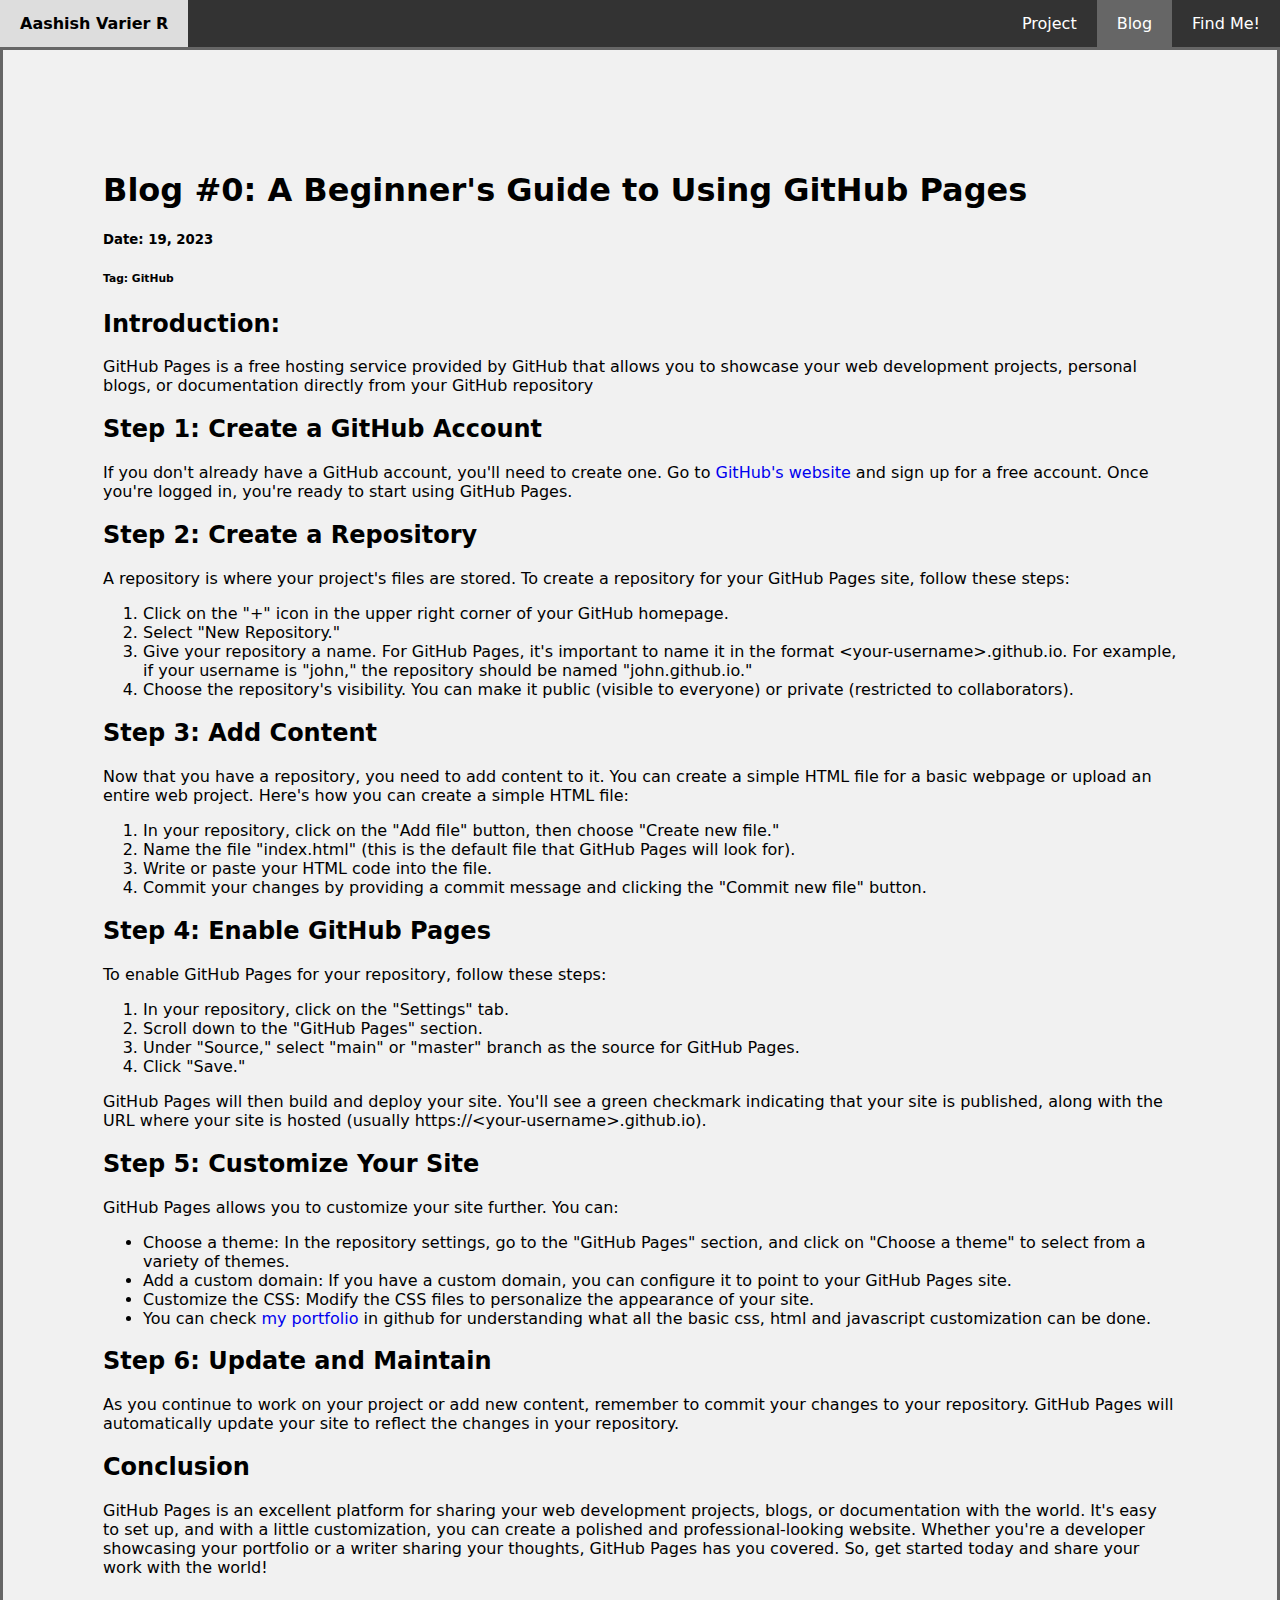
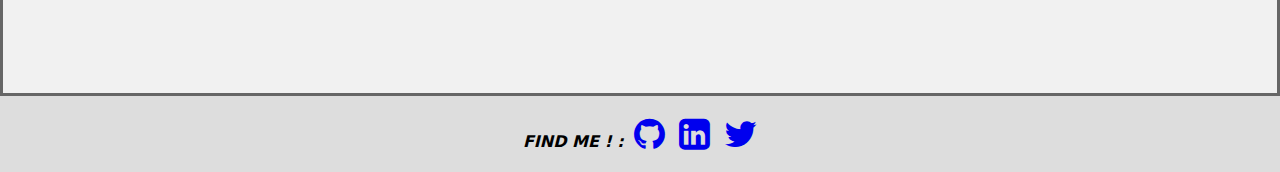
==== blog/blog0.html @ a0e8b2be "blog0" ====
<!DOCTYPE html>
<html lang="en">
<head>
<meta charset="UTF-8">
<meta name="viewport" content="width=device-width, initial-scale=1">
<link rel="stylesheet" href="../css/style.css">
<link rel="stylesheet" href="https://cdnjs.cloudflare.com/ajax/libs/font-awesome/4.7.0/css/font-awesome.min.css">
<meta charset="UTF-8">
<meta name="viewport" content="width=device-width, initial-scale=1.0">
<meta name="description" content="Learn how to use GitHub Pages for hosting your web projects, blogs, or documentation. Follow this step-by-step guide to set up and customize your GitHub Pages site.">
<meta name="keywords" content="GitHub Pages, web development, hosting, GitHub, website, SEO">
<title>AashishVarierR : A Beginner's Guide to Using GitHub Pages</title>

<!-- Add Open Graph and Twitter Card meta tags for better social sharing -->
<meta property="og:title" content="A Beginner's Guide to Using GitHub Pages">
<meta property="og:description" content="Learn how to use GitHub Pages for hosting your web projects, blogs, or documentation. Follow this step-by-step guide to set up and customize your GitHub Pages site.">
<meta property="og:type" content="article">
<meta property="og:url" content="https://github.com/AashishVarier/portfolio/blog/blog0.html">
<meta property="og:image" content="https://github.com/AashishVarier/portfolio/blog/blog0.html">
<meta name="twitter:card" content="summary_large_image">
<meta name="twitter:title" content="A Beginner's Guide to Using GitHub Pages">
<meta name="twitter:description" content="Learn how to use GitHub Pages for hosting your web projects, blogs, or documentation. Follow this step-by-step guide to set up and customize your GitHub Pages site.">
<meta name="twitter:image" content="https://github.com/AashishVarier/portfolio/blog/blog0.html">

<!-- Add canonical URL to prevent duplicate content issues -->
<link rel="canonical" href="https://github.com/AashishVarier/portfolio/blog/blog0.html">

<!-- Include a robots meta tag to allow indexing -->
<meta name="robots" content="index, follow">
</head>
<body>


<div class="navbar">
  <a href="../index.html" ><b>Aashish Varier R</b></a>
  <a  href="javascript: document.body.scrollIntoView(false);"class="right">Find Me!</a>
  <a href="../html/blog.html" class="right active">Blog</a>
  <a href="../html/project.html" class="right">Project</a>
</div>
<div class ="center">
  <h1>Blog #0: A Beginner's Guide to Using GitHub Pages</h1>
  <h5>Date: 19, 2023</h5>
  <h6>Tag: GitHub </h6>
<h2>Introduction:</h2>
  <p>GitHub Pages is a free hosting service provided by GitHub that allows you to showcase your web development projects, personal blogs, or documentation directly from your GitHub repository</p>
<h2>Step 1: Create a GitHub Account</h2>

<p>If you don't already have a GitHub account, you'll need to create one. Go to <a href="https://github.com/">GitHub's website</a> and sign up for a free account. Once you're logged in, you're ready to start using GitHub Pages.</p>

<h2>Step 2: Create a Repository</h2>

<p>A repository is where your project's files are stored. To create a repository for your GitHub Pages site, follow these steps:</p>

<ol>
    <li>Click on the "+" icon in the upper right corner of your GitHub homepage.</li>
    <li>Select "New Repository."</li>
    <li>Give your repository a name. For GitHub Pages, it's important to name it in the format &lt;your-username&gt;.github.io. For example, if your username is "john," the repository should be named "john.github.io."</li>
    <li>Choose the repository's visibility. You can make it public (visible to everyone) or private (restricted to collaborators).</li>
</ol>

<h2>Step 3: Add Content</h2>

<p>Now that you have a repository, you need to add content to it. You can create a simple HTML file for a basic webpage or upload an entire web project. Here's how you can create a simple HTML file:</p>

<ol>
    <li>In your repository, click on the "Add file" button, then choose "Create new file."</li>
    <li>Name the file "index.html" (this is the default file that GitHub Pages will look for).</li>
    <li>Write or paste your HTML code into the file.</li>
    <li>Commit your changes by providing a commit message and clicking the "Commit new file" button.</li>
</ol>

<h2>Step 4: Enable GitHub Pages</h2>

<p>To enable GitHub Pages for your repository, follow these steps:</p>

<ol>
    <li>In your repository, click on the "Settings" tab.</li>
    <li>Scroll down to the "GitHub Pages" section.</li>
    <li>Under "Source," select "main" or "master" branch as the source for GitHub Pages.</li>
    <li>Click "Save."</li>
</ol>

<p>GitHub Pages will then build and deploy your site. You'll see a green checkmark indicating that your site is published, along with the URL where your site is hosted (usually https://&lt;your-username&gt;.github.io).</p>

<h2>Step 5: Customize Your Site</h2>

<p>GitHub Pages allows you to customize your site further. You can:</p>

<ul>
    <li>Choose a theme: In the repository settings, go to the "GitHub Pages" section, and click on "Choose a theme" to select from a variety of themes.</li>
    <li>Add a custom domain: If you have a custom domain, you can configure it to point to your GitHub Pages site.</li>
    <li>Customize the CSS: Modify the CSS files to personalize the appearance of your site.</li>
    <li>You can check <a href="https://github.com/AashishVarier/portfolio">my portfolio</a> in github for understanding what all the basic css, html and javascript customization can be done.</li>
</ul>

<h2>Step 6: Update and Maintain</h2>

<p>As you continue to work on your project or add new content, remember to commit your changes to your repository. GitHub Pages will automatically update your site to reflect the changes in your repository.</p>

<h2>Conclusion</h2>

<p>GitHub Pages is an excellent platform for sharing your web development projects, blogs, or documentation with the world. It's easy to set up, and with a little customization, you can create a polished and professional-looking website. Whether you're a developer showcasing your portfolio or a writer sharing your thoughts, GitHub Pages has you covered. So, get started today and share your work with the world!</p>

</div>

<div class="footer">
  <i class="blink"><b>FIND ME ! :</b>&nbsp </i> 
  <a href="https://github.com/AashishVarier" >
    <i class="fa fa-github animate" style="font-size:36px" >&nbsp</i>
    </a>
  <a href="https://www.linkedin.com/in/aashish-varier-2b232489/" >
    <i class="fa fa-linkedin-square animate" style="font-size:36px" >&nbsp</i>
  </a>
  <a href="https://twitter.com/arvariable" >
    <i class="fa fa-twitter animate" style="font-size:36px" ></i>
  </a>
</div>
<script type="text/javascript" src="../script/script.js"></script>
</body>
</html>
---- css/style.css ----
* {
    box-sizing: border-box;
  }
  
  /* Style the body */
  body {
    font-family:system-ui, -apple-system, BlinkMacSystemFont, 'Segoe UI', Roboto, Oxygen, Ubuntu, Cantarell, 'Open Sans', 'Helvetica Neue', sans-serif;
    margin: 0;
  }
  
  /* Header/logo Title */
  .header {
    padding: 80px;
    text-align: center;
    background-image: url(../image/banner.jpg);
    background-size:contain;
    background-repeat:round;
    color: white;
  }
  
  /* Increase the font size of the heading */
  .header h1 {
    font-size: 40px;
  }
  
  /* Sticky navbar - toggles between relative and fixed, depending on the scroll position. It is positioned relative until a given offset position is met in the viewport - then it "sticks" in place (like position:fixed). The sticky value is not supported in IE or Edge 15 and earlier versions. However, for these versions the navbar will inherit default position */
  .navbar {
    overflow: hidden;
    background-color: #333;
    position: sticky;
    position: -webkit-sticky;
    top: 0;
  }
  
  .fliter {
    overflow: hidden;
    background-color: #666;
    position: sticky;
    position: -webkit-sticky;
    top: 0;
  }
  /* Style the navigation bar links */
  .navbar a {
    float: left;
    display: block;
    color: white;
    text-align: center;
    padding: 14px 20px;
    text-decoration: none;
  }

  .fliter a {
    float: left;
    display: block;
    color: white;
    text-align: center;
    padding: 14px 20px;
    text-decoration: none;
  }
  
  
  /* Right-aligned link */
  .navbar a.right {
    float: right;
  }
  
  
  /* Change color on hover */
  .navbar a:hover {
    background-color: #ddd;
    color: black;
  }
  .filter a:hover {
    background-color: #ddd;
    color: black;
  }
  
  /* Active/current link */
  .navbar a.active {
    background-color: #666;
    color: white;
  }

  .filter a.active {
    background-color: #666;
    color: white;
  }
  
  /* Column container */
  .row {  
    display: -ms-flexbox; /* IE10 */
    display: flex;
    -ms-flex-wrap: wrap; /* IE10 */
    flex-wrap: wrap;
  }
  
  /* Create two unequal columns that sits next to each other */
  /* Sidebar/left column */
  .side {
    -ms-flex: 20%; /* IE10 */
    flex: 20%;
    background-color: #aaa;
    padding: 20px;
    
  }


  /* Main column */
  .main {   
    -ms-flex: 70%; /* IE10 */
    flex: 70%;
    background-color: #f1f1f1;
    padding: 50px;
    vertical-align:middle;
    border: 3px solid #666;
  }
  .main:hover {
    background-color: #ddd;
    color: black;
  }
  .center {   
    -ms-flex: 30%; /* IE10 */
    flex:30%;
    background-color: #f1f1f1;
    padding: 100px;
    vertical-align:middle;
    border: 3px solid #666;
    display: none;
  }

  .center:hover {
    background-color: #ddd;
    color: black;
  }

  
  /*Avatar*/
  .avatar {
    width:250px;
    height:250px;
    border-radius:50%;
    overflow:hidden;
    
  }
  /* Fake image, just for this example */
  .fakeimg {
    background-color: #aaa;
    width: 100%;
    padding: 20px;
  }
  
  /* Footer */
  .footer {
    padding: 20px;
    text-align: center;
    background: #ddd; 
  }
 /*animate*/
 .animate {
  -webkit-animation: animate_cl 5s;
  animation: animate_cl 5s;
  -webkit-animation-iteration-count: infinite;
  animation-iteration-count: infinite;
}

@keyframes animate_cl {
  0%   {color:red;}
  50%  {color:blue;}
  100% {color:red;}
}

@-webkit-keyframes animate_cl {
  0%   {color:red;}
  50%  {color:blue;}
  100% {color:red;}
} 
/*blink*/
.blink {
  animation: blink 1s steps(1, end) infinite;
  
}

@keyframes blink {
  0% {
    opacity: 1;
  }
  50% {
    opacity: 0;
  }
  100% {
    opacity: 1;
  }
}

  /* Responsive layout - when the screen is less than 700px wide, make the two columns stack on top of each other instead of next to each other */
  @media screen and (max-width: 700px) {
    .row {   
      flex-direction: column;
    }
  }
  
  /* Responsive layout - when the screen is less than 400px wide, make the navigation links stack on top of each other instead of next to each other */
  @media screen and (max-width: 400px) {
    .navbar a {
      float: none;
      width: 100%;
    }
  }
  @media screen and (max-width: 400px) {
    .filter a {
      float: none;
      width: 100%;
    }
  }
/*remove link underline  */
a:link {
    text-decoration: none;    
}
/* The "show" class is added to the filtered elements */
.show {
  display: block;
}

/* Style the buttons */
.btn {
  border: none;
  outline: none;
  padding: 12px 16px;
  background-color: #f1f1f1;
  cursor: pointer;
}

.btn:hover {
  background-color: #ddd;
}

.btn.active {
  background-color: #666;
  color: white;
}
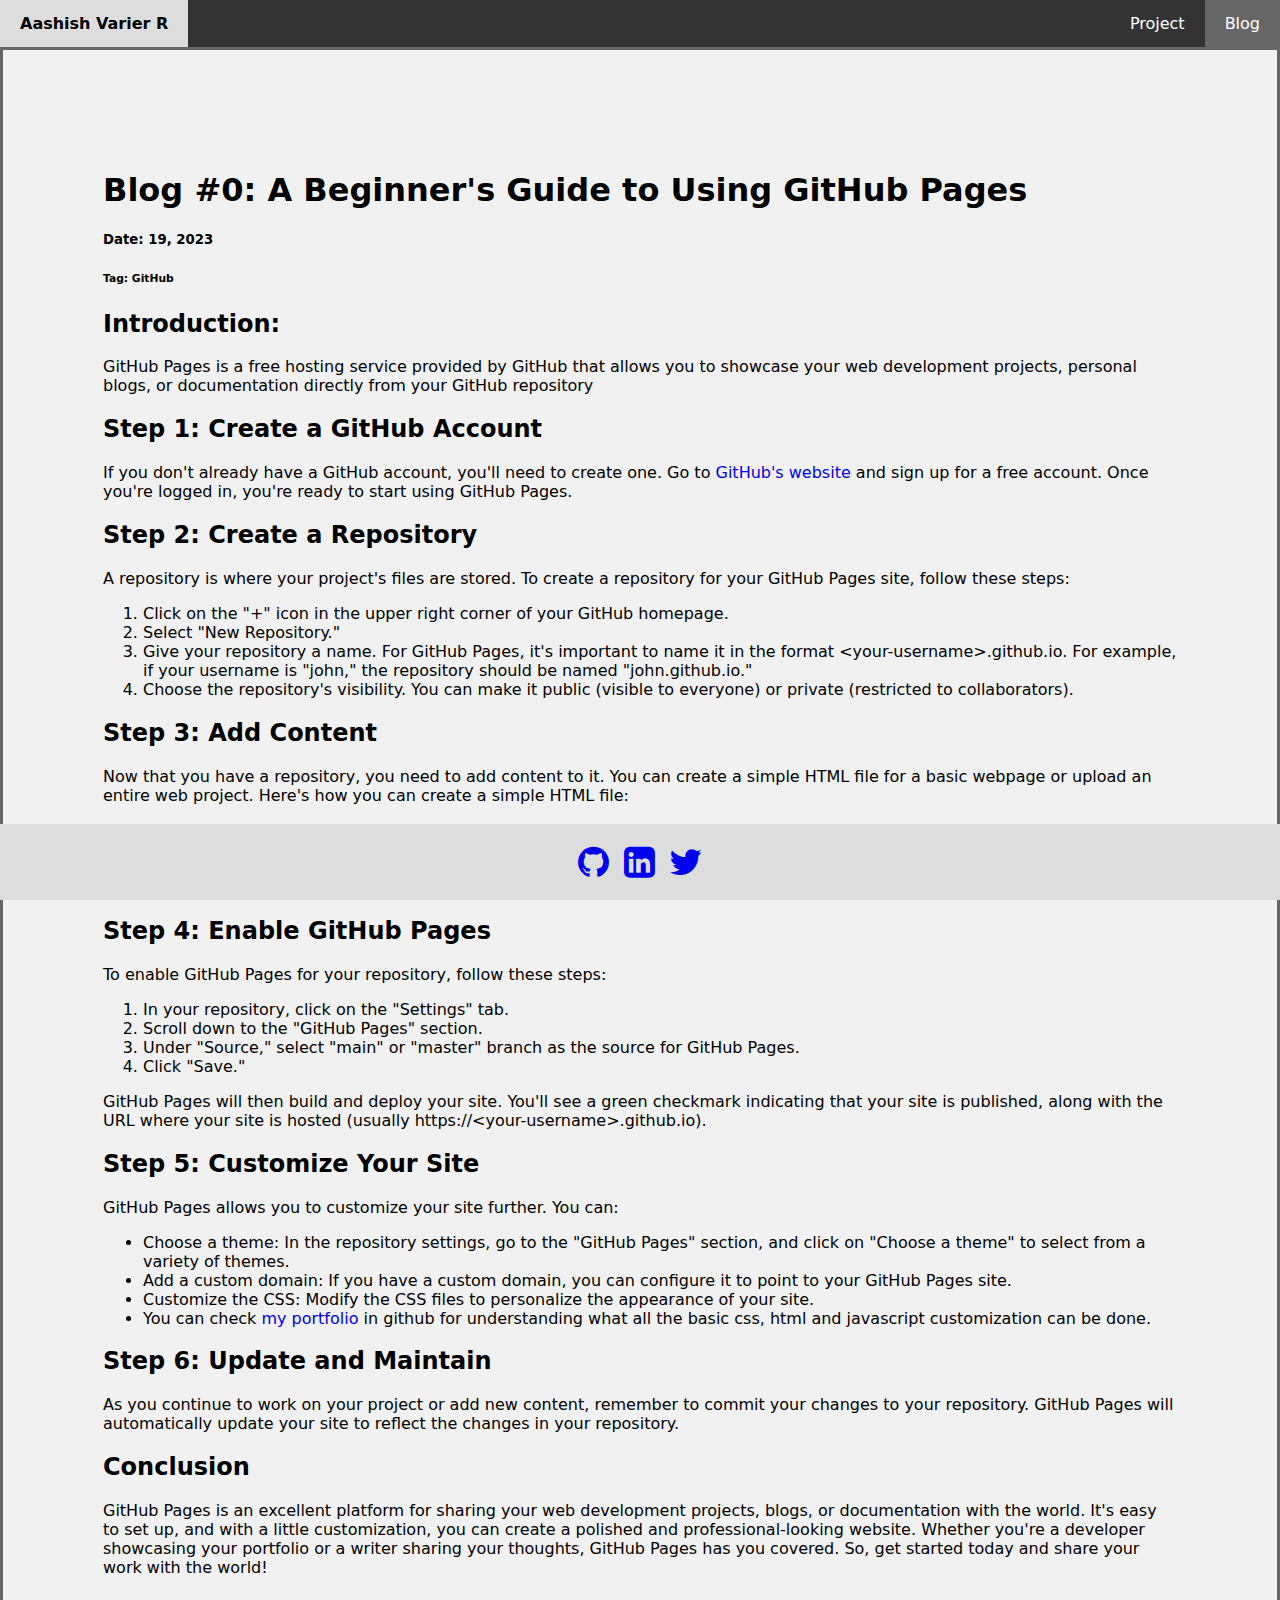
==== commit ef315330: "outline update" ====
--- a/blog/blog0.html
+++ b/blog/blog0.html
@@ -15,15 +15,15 @@
 <meta property="og:title" content="A Beginner's Guide to Using GitHub Pages">
 <meta property="og:description" content="Learn how to use GitHub Pages for hosting your web projects, blogs, or documentation. Follow this step-by-step guide to set up and customize your GitHub Pages site.">
 <meta property="og:type" content="article">
-<meta property="og:url" content="https://github.com/AashishVarier/portfolio/blog/blog0.html">
-<meta property="og:image" content="https://github.com/AashishVarier/portfolio/blog/blog0.html">
+<meta property="og:url" content="https://aashishvarier.github.io/portfolio/blog/blog0.html">
+<meta property="og:image" content="https://aashishvarier.github.ioportfolio/blog/blog0.html">
 <meta name="twitter:card" content="summary_large_image">
 <meta name="twitter:title" content="A Beginner's Guide to Using GitHub Pages">
 <meta name="twitter:description" content="Learn how to use GitHub Pages for hosting your web projects, blogs, or documentation. Follow this step-by-step guide to set up and customize your GitHub Pages site.">
-<meta name="twitter:image" content="https://github.com/AashishVarier/portfolio/blog/blog0.html">
+<meta name="twitter:image" content="https://aashishvarier.github.io/portfolio/blog/blog0.html">
 
 <!-- Add canonical URL to prevent duplicate content issues -->
-<link rel="canonical" href="https://github.com/AashishVarier/portfolio/blog/blog0.html">
+<link rel="canonical" href="https://aashishvarier.github.io/portfolio/blog/blog0.html">
 
 <!-- Include a robots meta tag to allow indexing -->
 <meta name="robots" content="index, follow">
@@ -33,7 +33,6 @@
 
 <div class="navbar">
   <a href="../index.html" ><b>Aashish Varier R</b></a>
-  <a  href="javascript: document.body.scrollIntoView(false);"class="right">Find Me!</a>
   <a href="../html/blog.html" class="right active">Blog</a>
   <a href="../html/project.html" class="right">Project</a>
 </div>
@@ -104,7 +103,7 @@
 </div>
 
 <div class="footer">
-  <i class="blink"><b>FIND ME ! :</b>&nbsp </i> 
+ 
   <a href="https://github.com/AashishVarier" >
     <i class="fa fa-github animate" style="font-size:36px" >&nbsp</i>
     </a>
--- a/css/style.css
+++ b/css/style.css
@@ -6,6 +6,8 @@
   body {
     font-family:system-ui, -apple-system, BlinkMacSystemFont, 'Segoe UI', Roboto, Oxygen, Ubuntu, Cantarell, 'Open Sans', 'Helvetica Neue', sans-serif;
     margin: 0;
+    background-color: #333;
+
   }
   
   /* Header/logo Title */
@@ -113,6 +115,8 @@
     padding: 50px;
     vertical-align:middle;
     border: 3px solid #666;
+    
+    
   }
   .main:hover {
     background-color: #ddd;
@@ -154,6 +158,11 @@
     padding: 20px;
     text-align: center;
     background: #ddd; 
+    position: fixed;
+    left: 0;
+    bottom: 0;
+    width: 100%;
+  
   }
  /*animate*/
  .animate {
@@ -174,23 +183,7 @@
   50%  {color:blue;}
   100% {color:red;}
 } 
-/*blink*/
-.blink {
-  animation: blink 1s steps(1, end) infinite;
-  
-}
-
-@keyframes blink {
-  0% {
-    opacity: 1;
-  }
-  50% {
-    opacity: 0;
-  }
-  100% {
-    opacity: 1;
-  }
-}
+
 
   /* Responsive layout - when the screen is less than 700px wide, make the two columns stack on top of each other instead of next to each other */
   @media screen and (max-width: 700px) {
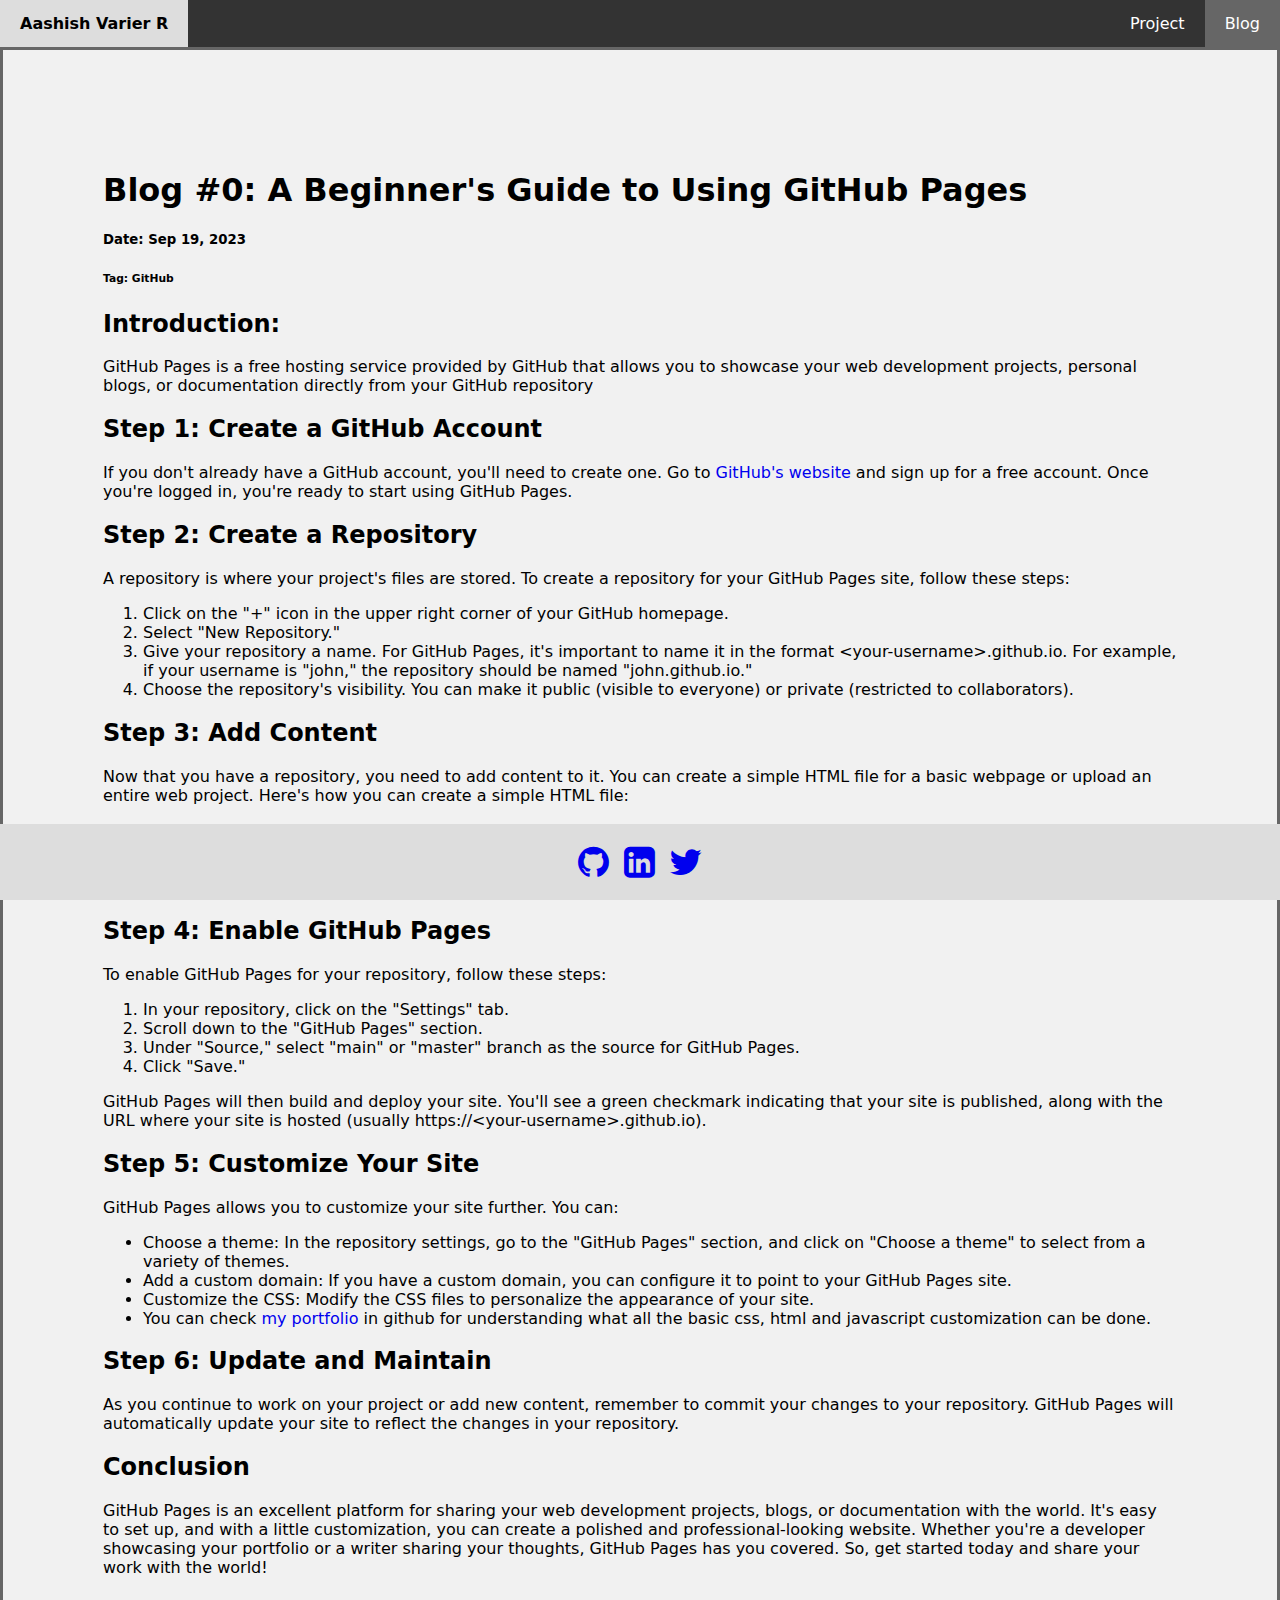
==== commit 39ee59f4: "blog1" ====
--- a/blog/blog0.html
+++ b/blog/blog0.html
@@ -3,6 +3,9 @@
 <head>
 <meta charset="UTF-8">
 <meta name="viewport" content="width=device-width, initial-scale=1">
+<meta http-equiv="Cache-Control" content="no-cache, no-store, must-revalidate" />
+<meta http-equiv="Pragma" content="no-cache" />
+<meta http-equiv="Expires" content="0" />
 <link rel="stylesheet" href="../css/style.css">
 <link rel="stylesheet" href="https://cdnjs.cloudflare.com/ajax/libs/font-awesome/4.7.0/css/font-awesome.min.css">
 <meta charset="UTF-8">
@@ -38,7 +41,7 @@
 </div>
 <div class ="center">
   <h1>Blog #0: A Beginner's Guide to Using GitHub Pages</h1>
-  <h5>Date: 19, 2023</h5>
+  <h5>Date: Sep 19, 2023</h5>
   <h6>Tag: GitHub </h6>
 <h2>Introduction:</h2>
   <p>GitHub Pages is a free hosting service provided by GitHub that allows you to showcase your web development projects, personal blogs, or documentation directly from your GitHub repository</p>
--- a/css/style.css
+++ b/css/style.css
@@ -6,7 +6,7 @@
   body {
     font-family:system-ui, -apple-system, BlinkMacSystemFont, 'Segoe UI', Roboto, Oxygen, Ubuntu, Cantarell, 'Open Sans', 'Helvetica Neue', sans-serif;
     margin: 0;
-    background-color: #333;
+    background-color: #aaa;
 
   }
   
